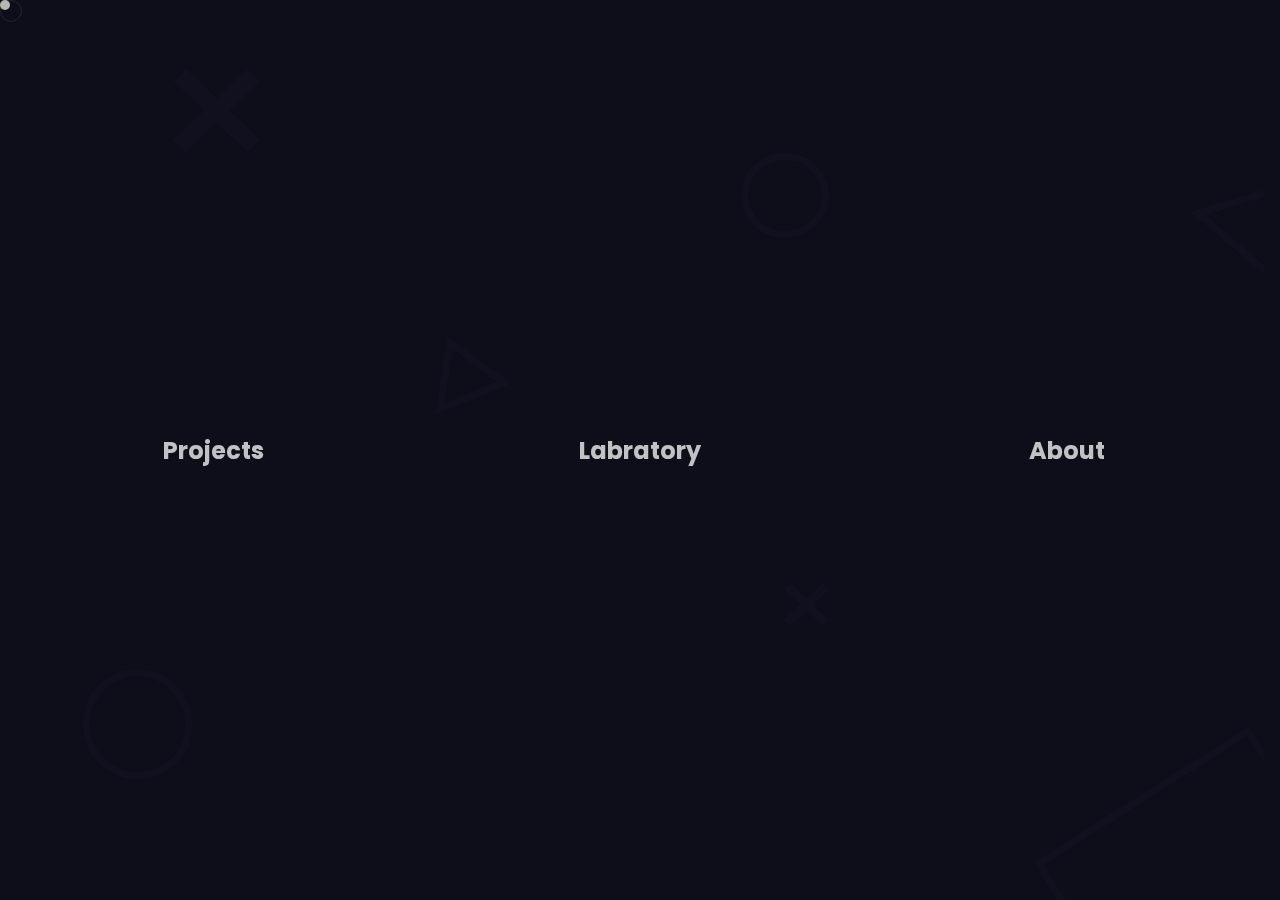
==== index.html @ 20a571ea "Merge pull request #3 from JobSluis/wip-custom-cursor" ====
<!DOCTYPE html>
<html lang="en">
    <head>
        <link rel="stylesheet" href="CSS/main.css">
        <link rel="stylesheet" href="CSS/shared.css">
        <meta charset="UTF-8">
        <meta http-equiv="X-UA-Compatible" content="IE=edge">
        <meta name="viewport" content="width=device-width, initial-scale=1.0">
        <title>Job van der Sluis</title>
    </head>
    <body>
        <section class="content-selection">
            <div class="cursor"></div>
            <div class="cursor-circle"></div>
            <section class="category projects">
                <img src="./Images/parallax_image_1.png" data-speed="1" class="left lane parallax-item">
                <img src="./Images/parallax_image_2.png" data-speed="3" class="left lane parallax-item">
                <img src="./Images/parallax_image_3.png" data-speed="0" class="left lane parallax-item">
                <h2 class="category-title">
                    <a href="">Projects</a>
                </h2>
            </section>
            <section class="category labratory">
                <img src="./Images/parallax_image_4.png" data-speed="-1" class="middle lane parallax-item">
                <img src="./Images/parallax_image_5.png" data-speed="-1" class="middle lane parallax-item">
                <img src="./Images/parallax_image_6.png" data-speed="-4" class="middle lane parallax-item">
                <h2 class="category-title">
                    <a href="">Labratory</a>
                </h2>
            </section>
            <section class="category about">
                <img src="./Images/parallax_image_7.png" data-speed="3" class="right lane parallax-item">
                <img src="./Images/parallax_image_8.png" data-speed="0" class="right lane parallax-item">
                <h2 class="category-title">
                    <a href="">About</a>
                </h2>
            </section>
        </section>
    </body>
    <script src="Scripts/scripts.js"></script>
    <script src="Scripts/cursor.js"></script>
</html>
---- CSS/main.css ----
:root {
    --primary-colour: hsl(240, 29%, 8%);
    --secondary-colour: hsl(245, 29%, 9%);
    --primary-text-colour: hsla(0, 0%, 100%, 0.75);
}

.content-selection {
    height: 100vh;
    width: 100vw;
    display: grid;
    grid-template-columns: 1fr 1fr 1fr;
    gap: 0;
    background-image: url('../Images/main_image.jpg');
    overflow: hidden;
    position: fixed;
}

.parallax-item {
    position: absolute;
    top: 0;
    left: -1rem;
    width: 100vw;
    height: 100vh;
    object-fit: cover;
}

.category {
    pointer-events: none;
    display: flex;
    justify-content: center;
    align-items: center;
    transition: 1s;
    background-color: var(--primary-colour);
}

/* On category child hover. */
.category:hover {
    background-color: hsla(240, 30%, 8%, 0.5);
}

.projects {
    pointer-events: none;
}

/* On projects child hover. */
.projects:hover .left{
    transition: 0.25s;
    opacity: 0;
}

.labratory {
    pointer-events: none;
}

/* On labratory child hover. */
.labratory:hover .middle {
    transition: 0.25s;
    opacity: 0;
}

.about {
    pointer-events: none;
}

/* On about child hover. */
.about:hover .right {
    transition: 0.25s;
    opacity: 0;
}

.lane {
    transition: opacity 5s;
}

.category-title {
    z-index: 1;
    pointer-events: auto;
    color: var(--primary-text-colour);
}

.category-title a{
    color: var(--primary-text-colour);
    text-decoration: none;
}
---- CSS/shared.css ----
@import url('https://fonts.googleapis.com/css2?family=Poppins&display=swap');

* {
    padding: 0;
    margin: 0;
    font-family: 'Poppins', sans-serif;
    cursor: none;
}

.cursor {
    display: hidden;
    z-index: 2;
    width: 10px;
    height: 10px;
    background-color: hsla(0, 0%, 100%, 0.75);
    border-radius: 50%;
    position: absolute;
    pointer-events: none;
    mix-blend-mode: difference;
}

.cursor-circle {
    z-index: 2;
    width: 20px;
    height: 20px;
    border: 1px solid hsla(0, 0%, 90%, 0.10);
    border-radius: 50%;
    position: absolute;
    pointer-events: none;
    transition: 200ms;
    transition-timing-function: ease-out;
}
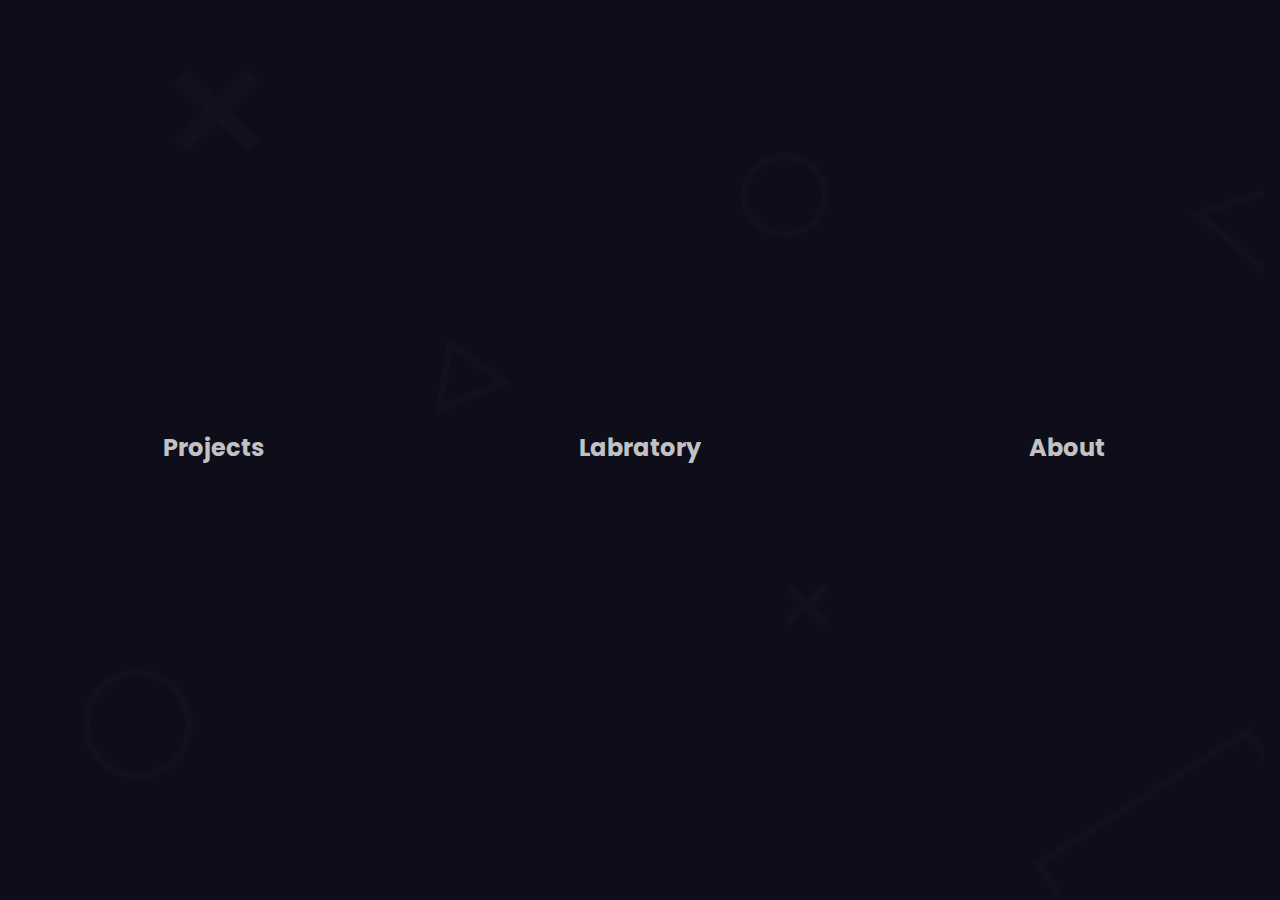
==== commit a6875e96: "Add underline to category titles." ====
--- a/index.html
+++ b/index.html
@@ -1,23 +1,21 @@
 <!DOCTYPE html>
 <html lang="en">
     <head>
-        <link rel="stylesheet" href="CSS/main.css">
-        <link rel="stylesheet" href="CSS/shared.css">
+        <link rel="stylesheet" href="./CSS/main.css">
         <meta charset="UTF-8">
         <meta http-equiv="X-UA-Compatible" content="IE=edge">
         <meta name="viewport" content="width=device-width, initial-scale=1.0">
-        <title>Job van der Sluis</title>
+        <title>Nerd.</title>
     </head>
     <body>
         <section class="content-selection">
-            <div class="cursor"></div>
-            <div class="cursor-circle"></div>
             <section class="category projects">
                 <img src="./Images/parallax_image_1.png" data-speed="1" class="left lane parallax-item">
                 <img src="./Images/parallax_image_2.png" data-speed="3" class="left lane parallax-item">
                 <img src="./Images/parallax_image_3.png" data-speed="0" class="left lane parallax-item">
                 <h2 class="category-title">
                     <a href="">Projects</a>
+                    <hr class="title-underline">
                 </h2>
             </section>
             <section class="category labratory">
@@ -26,6 +24,7 @@
                 <img src="./Images/parallax_image_6.png" data-speed="-4" class="middle lane parallax-item">
                 <h2 class="category-title">
                     <a href="">Labratory</a>
+                    <hr class="title-underline">
                 </h2>
             </section>
             <section class="category about">
@@ -33,10 +32,10 @@
                 <img src="./Images/parallax_image_8.png" data-speed="0" class="right lane parallax-item">
                 <h2 class="category-title">
                     <a href="">About</a>
+                    <hr class="title-underline">
                 </h2>
             </section>
         </section>
     </body>
     <script src="Scripts/scripts.js"></script>
-    <script src="Scripts/cursor.js"></script>
 </html>--- a/CSS/main.css
+++ b/CSS/main.css
@@ -1,7 +1,16 @@
+@import url('https://fonts.googleapis.com/css2?family=Poppins&display=swap');
+
 :root {
     --primary-colour: hsl(240, 29%, 8%);
     --secondary-colour: hsl(245, 29%, 9%);
     --primary-text-colour: hsla(0, 0%, 100%, 0.75);
+    --hwa: hsl(276, 79%, 35%);
+}
+
+* {
+    padding: 0;
+    margin: 0;
+    font-family: 'Poppins', sans-serif;
 }
 
 .content-selection {
@@ -32,6 +41,7 @@
     transition: 1s;
     background-color: var(--primary-colour);
 }
+
 
 /* On category child hover. */
 .category:hover {
@@ -81,4 +91,20 @@
 .category-title a{
     color: var(--primary-text-colour);
     text-decoration: none;
+}
+
+.category-title:hover .title-underline {
+    visibility: visible;
+    transform: scale(1, 1);
+    transition: transform 0.5s ease;
+}
+
+.title-underline {
+    border: hidden;
+    border-radius: 10%;
+    height: 5px;
+    background: linear-gradient(to right, hsl(244, 79%, 35%), hsl(283, 79%, 35%));
+    transform: scale(0, 1);
+    transform-origin: 0% 100%;
+    transition: transform 0.7s ease;
 }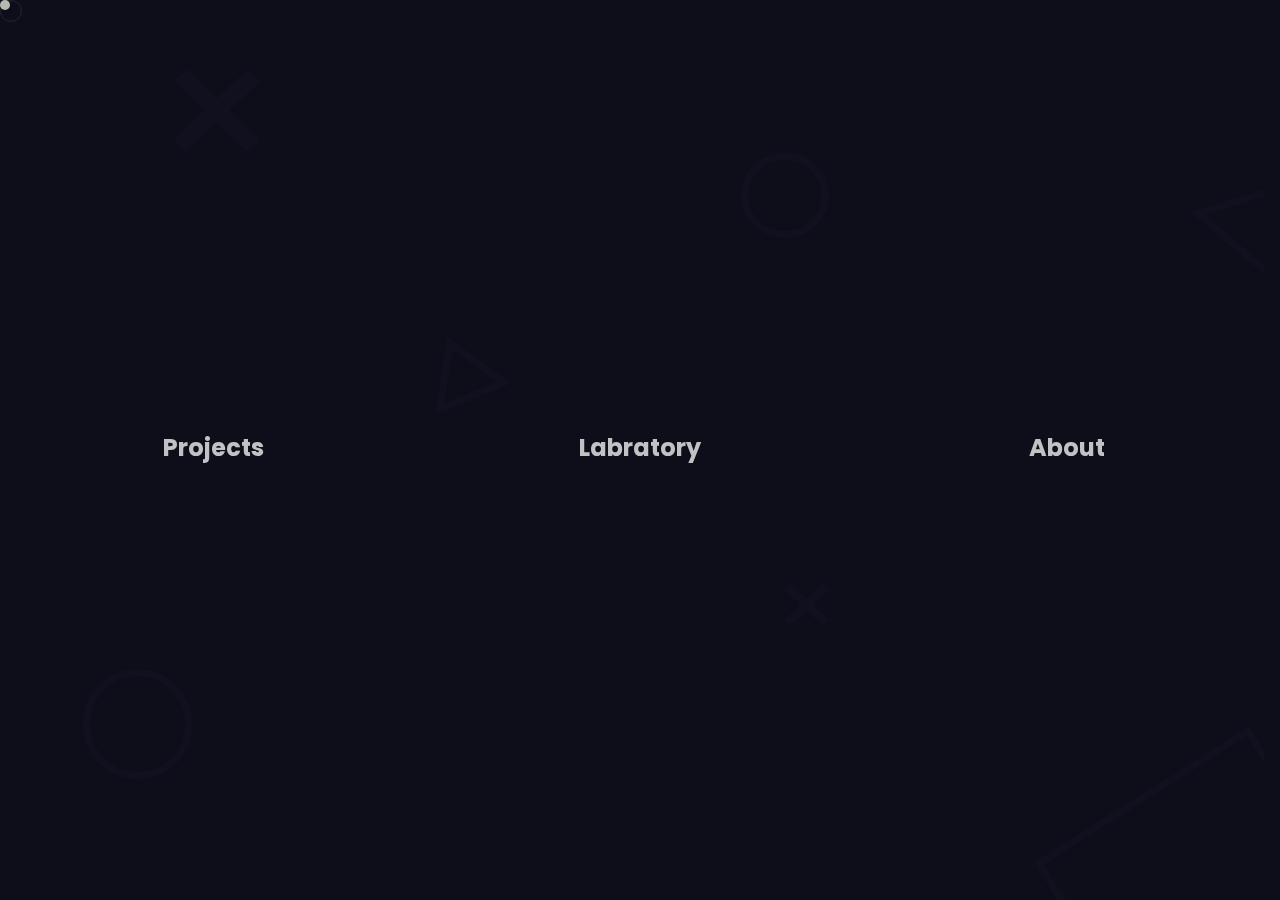
==== commit 867cb4cd: "Merge pull request #4 from JobSluis/wip-homepage" ====
--- a/index.html
+++ b/index.html
@@ -1,14 +1,17 @@
 <!DOCTYPE html>
 <html lang="en">
     <head>
-        <link rel="stylesheet" href="./CSS/main.css">
+        <link rel="stylesheet" href="CSS/main.css">
+        <link rel="stylesheet" href="CSS/shared.css">
         <meta charset="UTF-8">
         <meta http-equiv="X-UA-Compatible" content="IE=edge">
         <meta name="viewport" content="width=device-width, initial-scale=1.0">
-        <title>Nerd.</title>
+        <title>Job van der Sluis</title>
     </head>
     <body>
         <section class="content-selection">
+            <div class="cursor"></div>
+            <div class="cursor-circle"></div>
             <section class="category projects">
                 <img src="./Images/parallax_image_1.png" data-speed="1" class="left lane parallax-item">
                 <img src="./Images/parallax_image_2.png" data-speed="3" class="left lane parallax-item">
@@ -38,4 +41,5 @@
         </section>
     </body>
     <script src="Scripts/scripts.js"></script>
+    <script src="Scripts/cursor.js"></script>
 </html>--- a/CSS/main.css
+++ b/CSS/main.css
@@ -1,16 +1,8 @@
-@import url('https://fonts.googleapis.com/css2?family=Poppins&display=swap');
-
 :root {
     --primary-colour: hsl(240, 29%, 8%);
     --secondary-colour: hsl(245, 29%, 9%);
     --primary-text-colour: hsla(0, 0%, 100%, 0.75);
     --hwa: hsl(276, 79%, 35%);
-}
-
-* {
-    padding: 0;
-    margin: 0;
-    font-family: 'Poppins', sans-serif;
 }
 
 .content-selection {
@@ -41,7 +33,6 @@
     transition: 1s;
     background-color: var(--primary-colour);
 }
-
 
 /* On category child hover. */
 .category:hover {
--- a/CSS/shared.css
+++ b/CSS/shared.css
@@ -0,0 +1,32 @@
+@import url('https://fonts.googleapis.com/css2?family=Poppins&display=swap');
+
+* {
+    padding: 0;
+    margin: 0;
+    font-family: 'Poppins', sans-serif;
+    cursor: none;
+}
+
+.cursor {
+    display: hidden;
+    z-index: 2;
+    width: 10px;
+    height: 10px;
+    background-color: hsla(0, 0%, 100%, 0.75);
+    border-radius: 50%;
+    position: absolute;
+    pointer-events: none;
+    mix-blend-mode: difference;
+}
+
+.cursor-circle {
+    z-index: 2;
+    width: 20px;
+    height: 20px;
+    border: 1px solid hsla(0, 0%, 90%, 0.10);
+    border-radius: 50%;
+    position: absolute;
+    pointer-events: none;
+    transition: 200ms;
+    transition-timing-function: ease-out;
+}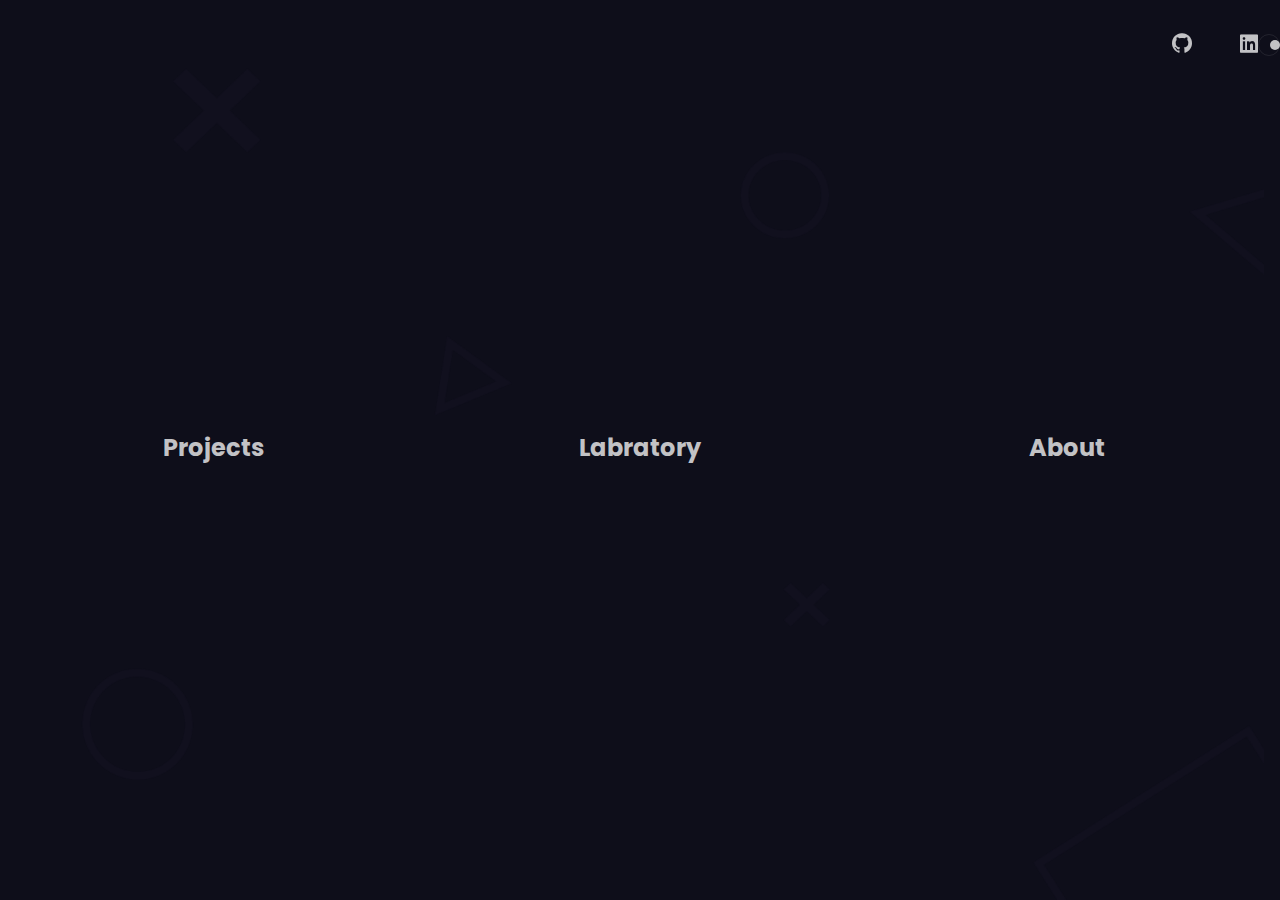
==== commit 74d3688a: "Add navbar media icons" ====
--- a/index.html
+++ b/index.html
@@ -3,21 +3,31 @@
     <head>
         <link rel="stylesheet" href="CSS/main.css">
         <link rel="stylesheet" href="CSS/shared.css">
+        <link href='https://unpkg.com/boxicons@2.0.9/css/boxicons.min.css' rel='stylesheet'>
         <meta charset="UTF-8">
         <meta http-equiv="X-UA-Compatible" content="IE=edge">
         <meta name="viewport" content="width=device-width, initial-scale=1.0">
         <title>Job van der Sluis</title>
     </head>
     <body>
-        <section class="content-selection">
+        <header>
             <div class="cursor"></div>
             <div class="cursor-circle"></div>
+            <nav>
+                
+                <ul class="navigation-items">
+                    <li class="navigation-item hoverable"><a href=""><i class='bx bxl-github'></i></a></li>
+                    <li class="navigation-item hoverable"><a href=""><i class='bx bxl-linkedin-square'></i></a></li>
+                </ul>
+            </nav>
+        </header>
+        <section class="content-selection">
             <section class="category projects">
                 <img src="./Images/parallax_image_1.png" data-speed="1" class="left lane parallax-item">
                 <img src="./Images/parallax_image_2.png" data-speed="3" class="left lane parallax-item">
                 <img src="./Images/parallax_image_3.png" data-speed="0" class="left lane parallax-item">
                 <h2 class="category-title">
-                    <a href="">Projects</a>
+                    <a class="hoverable" href="">Projects</a>
                     <hr class="title-underline">
                 </h2>
             </section>
@@ -26,7 +36,7 @@
                 <img src="./Images/parallax_image_5.png" data-speed="-1" class="middle lane parallax-item">
                 <img src="./Images/parallax_image_6.png" data-speed="-4" class="middle lane parallax-item">
                 <h2 class="category-title">
-                    <a href="">Labratory</a>
+                    <a class="hoverable" href="">Labratory</a>
                     <hr class="title-underline">
                 </h2>
             </section>
@@ -34,7 +44,7 @@
                 <img src="./Images/parallax_image_7.png" data-speed="3" class="right lane parallax-item">
                 <img src="./Images/parallax_image_8.png" data-speed="0" class="right lane parallax-item">
                 <h2 class="category-title">
-                    <a href="">About</a>
+                    <a class="hoverable" href="">About</a>
                     <hr class="title-underline">
                 </h2>
             </section>
--- a/CSS/main.css
+++ b/CSS/main.css
@@ -1,101 +1,163 @@
 :root {
     --primary-colour: hsl(240, 29%, 8%);
     --secondary-colour: hsl(245, 29%, 9%);
+    --tertiary-colour: hsl(244, 79%, 35%);
+    --quaternary-colour: hsl(283, 79%, 35%);
     --primary-text-colour: hsla(0, 0%, 100%, 0.75);
-    --hwa: hsl(276, 79%, 35%);
 }
 
-.content-selection {
-    height: 100vh;
-    width: 100vw;
-    display: grid;
-    grid-template-columns: 1fr 1fr 1fr;
-    gap: 0;
-    background-image: url('../Images/main_image.jpg');
-    overflow: hidden;
-    position: fixed;
+@media only screen and (max-width: 600px) {
+    .content-selection {
+        height: 300vh;
+        width: 100vw;
+        display: grid;
+        grid-template-columns: 1fr;
+    }
+    
+    .parallax-item {
+        display: none;
+    }
+    
+    .category {
+        pointer-events: none;
+        display: flex;
+        justify-content: center;
+        align-items: center;
+        transition: 1s;
+        
+    }
+
+    .projects {
+        background: linear-gradient(var(--primary-colour) 1%, rgba(14, 14, 26, 0.9) 50%, var(--primary-colour) 70%), url(../Images/main_image_part_1.jpg);
+    }
+
+    .labratory {
+        background: linear-gradient(var(--primary-colour) 1%, rgba(14, 14, 26, 0.9) 50%, var(--primary-colour) 70%), url(../Images/main_image_part_2.jpg);
+    }
+
+    .about {
+        background: linear-gradient(var(--primary-colour) 1%, rgba(14, 14, 26, 0.9) 50%, var(--primary-colour) 70%), url(../Images/main_image_part_3.jpg);
+    }
+
+    .category-title {
+        pointer-events: auto;
+        color: var(--primary-text-colour);
+    }
+    
+    .category-title a{
+        color: var(--primary-text-colour);
+        text-decoration: none;
+    }
+
+    .title-underline {
+        border: hidden;
+        border-radius: 10%;
+        height: 5px;
+        background: linear-gradient(to right, var(--tertiary-colour), var(--quaternary-colour));
+    }
+
+    .cursor {
+        display: none;
+    }
+
+    .cursor-circle {
+        display: none;
+    }
+    
 }
 
-.parallax-item {
-    position: absolute;
-    top: 0;
-    left: -1rem;
-    width: 100vw;
-    height: 100vh;
-    object-fit: cover;
-}
-
-.category {
-    pointer-events: none;
-    display: flex;
-    justify-content: center;
-    align-items: center;
-    transition: 1s;
-    background-color: var(--primary-colour);
-}
-
-/* On category child hover. */
-.category:hover {
-    background-color: hsla(240, 30%, 8%, 0.5);
-}
-
-.projects {
-    pointer-events: none;
-}
-
-/* On projects child hover. */
-.projects:hover .left{
-    transition: 0.25s;
-    opacity: 0;
-}
-
-.labratory {
-    pointer-events: none;
-}
-
-/* On labratory child hover. */
-.labratory:hover .middle {
-    transition: 0.25s;
-    opacity: 0;
-}
-
-.about {
-    pointer-events: none;
-}
-
-/* On about child hover. */
-.about:hover .right {
-    transition: 0.25s;
-    opacity: 0;
-}
-
-.lane {
-    transition: opacity 5s;
-}
-
-.category-title {
-    z-index: 1;
-    pointer-events: auto;
-    color: var(--primary-text-colour);
-}
-
-.category-title a{
-    color: var(--primary-text-colour);
-    text-decoration: none;
-}
-
-.category-title:hover .title-underline {
-    visibility: visible;
-    transform: scale(1, 1);
-    transition: transform 0.5s ease;
-}
-
-.title-underline {
-    border: hidden;
-    border-radius: 10%;
-    height: 5px;
-    background: linear-gradient(to right, hsl(244, 79%, 35%), hsl(283, 79%, 35%));
-    transform: scale(0, 1);
-    transform-origin: 0% 100%;
-    transition: transform 0.7s ease;
-}+@media only screen and (min-width: 600px) {
+    .content-selection {
+        height: 100vh;
+        width: 100vw;
+        display: grid;
+        grid-template-columns: 1fr 1fr 1fr;
+        gap: 0;
+        background-image: url('../Images/main_image_full.jpg');
+        overflow: hidden;
+        position: fixed;
+    }
+    
+    .parallax-item {
+        display: inline-flex;
+        position: absolute;
+        top: 0;
+        left: -1rem;
+        width: 100vw;
+        height: 100vh;
+        object-fit: cover;
+    }
+    
+    .category {
+        pointer-events: none;
+        display: flex;
+        justify-content: center;
+        align-items: center;
+        transition: 1s;
+        background-color: var(--primary-colour);
+    }
+    
+    /* On category child hover. */
+    .category:hover {
+        background-color: hsla(240, 30%, 8%, 0.5);
+    }
+    
+    .projects {
+        pointer-events: none;
+    }
+    
+    /* On projects child hover. */
+    .projects:hover .left{
+        transition: 0.25s;
+        opacity: 0;
+    }
+    
+    .labratory {
+        pointer-events: none;
+    }
+    
+    /* On labratory child hover. */
+    .labratory:hover .middle {
+        transition: 0.25s;
+        opacity: 0;
+    }
+    
+    .about {
+        pointer-events: none;
+    }
+    
+    /* On about child hover. */
+    .about:hover .right {
+        transition: 0.25s;
+        opacity: 0;
+    }
+    
+    .lane {
+        transition: opacity 5s;
+    }
+    
+    .category-title {
+        pointer-events: auto;
+        color: var(--primary-text-colour);
+    }
+    
+    .category-title a{
+        color: var(--primary-text-colour);
+        text-decoration: none;
+    }
+    
+    .category-title:hover .title-underline {
+        transform: scale(1, 1);
+        transition: transform 0.5s ease;
+    }
+    
+    .title-underline {
+        border: hidden;
+        border-radius: 10%;
+        height: 5px;
+        background: linear-gradient(to right, var(--tertiary-colour), var(--quaternary-colour));
+        transform: scale(0, 1);
+        transform-origin: 0% 100%;
+        transition: transform 0.7s ease;
+    }
+  }--- a/CSS/shared.css
+++ b/CSS/shared.css
@@ -4,29 +4,66 @@
     padding: 0;
     margin: 0;
     font-family: 'Poppins', sans-serif;
-    cursor: none;
 }
 
-.cursor {
-    display: hidden;
-    z-index: 2;
-    width: 10px;
-    height: 10px;
-    background-color: hsla(0, 0%, 100%, 0.75);
-    border-radius: 50%;
-    position: absolute;
-    pointer-events: none;
-    mix-blend-mode: difference;
-}
+@media only screen and (min-width: 600px) {
+    * {
+        cursor: none;
+    }
+    
+    .cursor {
+        display: hidden;
+        width: 10px;
+        height: 10px;
+        background-color: hsla(0, 0%, 100%, 0.75);
+        border-radius: 50%;
+        position: absolute;
+        pointer-events: none;
+        mix-blend-mode: difference;
+    }
+    
+    .cursor-circle {
+        width: 20px;
+        height: 20px;
+        border: 1px solid hsla(0, 0%, 90%, 0.10);
+        border-radius: 50%;
+        position: absolute;
+        pointer-events: none;
+        transition: 200ms;
+        transition-timing-function: ease-out;
+    }
 
-.cursor-circle {
-    z-index: 2;
-    width: 20px;
-    height: 20px;
-    border: 1px solid hsla(0, 0%, 90%, 0.10);
-    border-radius: 50%;
-    position: absolute;
-    pointer-events: none;
-    transition: 200ms;
-    transition-timing-function: ease-out;
+    header {
+        z-index: 1;
+        height: 10vh;
+        width: 100vw;
+        position: fixed;
+        display: flex;
+        justify-content: end;
+        align-items: center;
+    }
+    
+    .navigation-items {
+        list-style: none;
+    }
+    
+    .navigation-items .navigation-item {
+        display: inline-block;
+        padding: 0 1.2rem;
+        font-size: 1.5rem;
+    }
+    
+    .navigation-items .navigation-item a {
+        transition: 0.5s;
+        color: hsla(0, 0%, 100%, 0.75);
+        text-decoration: none;
+        
+    }
+    
+    .navigation-items .navigation-item a:hover {
+        background: linear-gradient(to right, hsl(244, 79%, 35%), hsl(283, 79%, 35%));
+        background-clip: text;
+        -webkit-background-clip: text;
+        -webkit-text-fill-color: transparent;
+    }
 }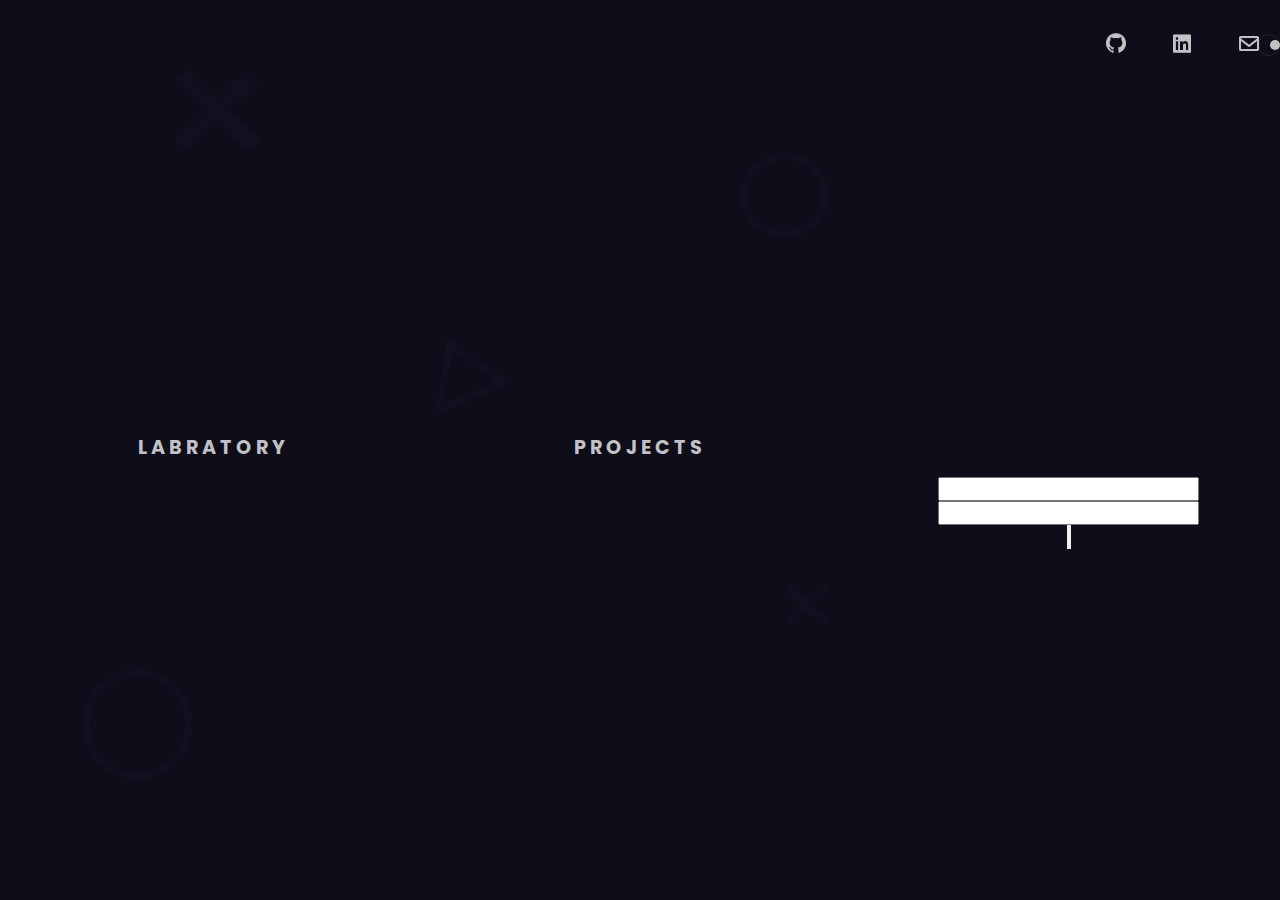
==== commit 508a6a01: "Prepare contact form and fix styling bugs" ====
--- a/index.html
+++ b/index.html
@@ -14,37 +14,42 @@
             <div class="cursor"></div>
             <div class="cursor-circle"></div>
             <nav>
-                
                 <ul class="navigation-items">
-                    <li class="navigation-item hoverable"><a href=""><i class='bx bxl-github'></i></a></li>
-                    <li class="navigation-item hoverable"><a href=""><i class='bx bxl-linkedin-square'></i></a></li>
+                    <li class="navigation-item"><a href=""><i class='bx bxl-github'></i></a></li>
+                    <li class="navigation-item"><a href=""><i class='bx bxl-linkedin-square'></i></a></li>
+                    <li class="navigation-item"><button class="contact-slider"><i class='bx bx-envelope'></i></button></li>
+                    <form class="contact-form" action="PHP/email.php" method="POST">
+                        <input type="email" name="" id="">
+                        <input type="text">
+                        <input type="button" value="">
+                    </form>
                 </ul>
             </nav>
         </header>
         <section class="content-selection">
-            <section class="category projects">
+            <section class="category labratory">
                 <img src="./Images/parallax_image_1.png" data-speed="1" class="left lane parallax-item">
                 <img src="./Images/parallax_image_2.png" data-speed="3" class="left lane parallax-item">
                 <img src="./Images/parallax_image_3.png" data-speed="0" class="left lane parallax-item">
                 <h2 class="category-title">
-                    <a class="hoverable" href="">Projects</a>
+                    <a href="">Labratory</a>
                     <hr class="title-underline">
                 </h2>
             </section>
-            <section class="category labratory">
+            <section class="category projects">
                 <img src="./Images/parallax_image_4.png" data-speed="-1" class="middle lane parallax-item">
                 <img src="./Images/parallax_image_5.png" data-speed="-1" class="middle lane parallax-item">
                 <img src="./Images/parallax_image_6.png" data-speed="-4" class="middle lane parallax-item">
                 <h2 class="category-title">
-                    <a class="hoverable" href="">Labratory</a>
+                    <a href="">Projects</a>
                     <hr class="title-underline">
                 </h2>
             </section>
-            <section class="category about">
+            <section class="category resume">
                 <img src="./Images/parallax_image_7.png" data-speed="3" class="right lane parallax-item">
                 <img src="./Images/parallax_image_8.png" data-speed="0" class="right lane parallax-item">
                 <h2 class="category-title">
-                    <a class="hoverable" href="">About</a>
+                    <a href="">Résumé </a>
                     <hr class="title-underline">
                 </h2>
             </section>
--- a/CSS/main.css
+++ b/CSS/main.css
@@ -35,7 +35,7 @@
         background: linear-gradient(var(--primary-colour) 1%, rgba(14, 14, 26, 0.9) 50%, var(--primary-colour) 70%), url(../Images/main_image_part_2.jpg);
     }
 
-    .about {
+    .resume {
         background: linear-gradient(var(--primary-colour) 1%, rgba(14, 14, 26, 0.9) 50%, var(--primary-colour) 70%), url(../Images/main_image_part_3.jpg);
     }
 
@@ -102,32 +102,33 @@
         background-color: hsla(240, 30%, 8%, 0.5);
     }
     
+    .labratory {
+        pointer-events: none;
+    }
+    
+    /* On labratory child hover. */
+    .labratory:hover .left
+     {
+        transition: 0.25s;
+        opacity: 0;
+    }
+
     .projects {
         pointer-events: none;
     }
     
     /* On projects child hover. */
-    .projects:hover .left{
+    .projects:hover .middle{
         transition: 0.25s;
         opacity: 0;
     }
-    
-    .labratory {
+
+    .resume {
         pointer-events: none;
     }
     
-    /* On labratory child hover. */
-    .labratory:hover .middle {
-        transition: 0.25s;
-        opacity: 0;
-    }
-    
-    .about {
-        pointer-events: none;
-    }
-    
-    /* On about child hover. */
-    .about:hover .right {
+    /* On resume child hover. */
+    .resume:hover .right {
         transition: 0.25s;
         opacity: 0;
     }
@@ -139,6 +140,9 @@
     .category-title {
         pointer-events: auto;
         color: var(--primary-text-colour);
+        text-transform: uppercase;
+        letter-spacing: 0.25rem;
+        font-size: 1.2rem;
     }
     
     .category-title a{
@@ -155,6 +159,7 @@
         border: hidden;
         border-radius: 10%;
         height: 5px;
+        width: calc(100% - 3px);
         background: linear-gradient(to right, var(--tertiary-colour), var(--quaternary-colour));
         transform: scale(0, 1);
         transform-origin: 0% 100%;
--- a/CSS/shared.css
+++ b/CSS/shared.css
@@ -12,6 +12,7 @@
     }
     
     .cursor {
+        z-index: 1;
         display: hidden;
         width: 10px;
         height: 10px;
@@ -23,6 +24,7 @@
     }
     
     .cursor-circle {
+        z-index: 1;
         width: 20px;
         height: 20px;
         border: 1px solid hsla(0, 0%, 90%, 0.10);
@@ -42,7 +44,7 @@
         justify-content: end;
         align-items: center;
     }
-    
+
     .navigation-items {
         list-style: none;
     }
@@ -57,7 +59,6 @@
         transition: 0.5s;
         color: hsla(0, 0%, 100%, 0.75);
         text-decoration: none;
-        
     }
     
     .navigation-items .navigation-item a:hover {
@@ -66,4 +67,31 @@
         -webkit-background-clip: text;
         -webkit-text-fill-color: transparent;
     }
+
+    .navigation-items .navigation-item .contact-slider {
+        border: 0;
+        background: transparent;
+        transition: 0.5s;
+        font-size: 1.5rem;
+        color: hsla(0, 0%, 100%, 0.75);
+    }
+
+    .navigation-items .navigation-item .contact-slider:hover {
+        background: linear-gradient(to right, hsl(244, 79%, 35%), hsl(283, 79%, 35%));
+        background-clip: text;
+        -webkit-background-clip: text;
+        -webkit-text-fill-color: transparent;
+    }
+
+    .contact-form {
+        position: fixed;
+        display: flex;
+        flex-direction: column;
+        justify-content: center;
+        align-items: center;
+        height: 100vh;
+        width: 33vw;
+        right: 0;
+        background-color: var(--primary-colour);
+    }
 }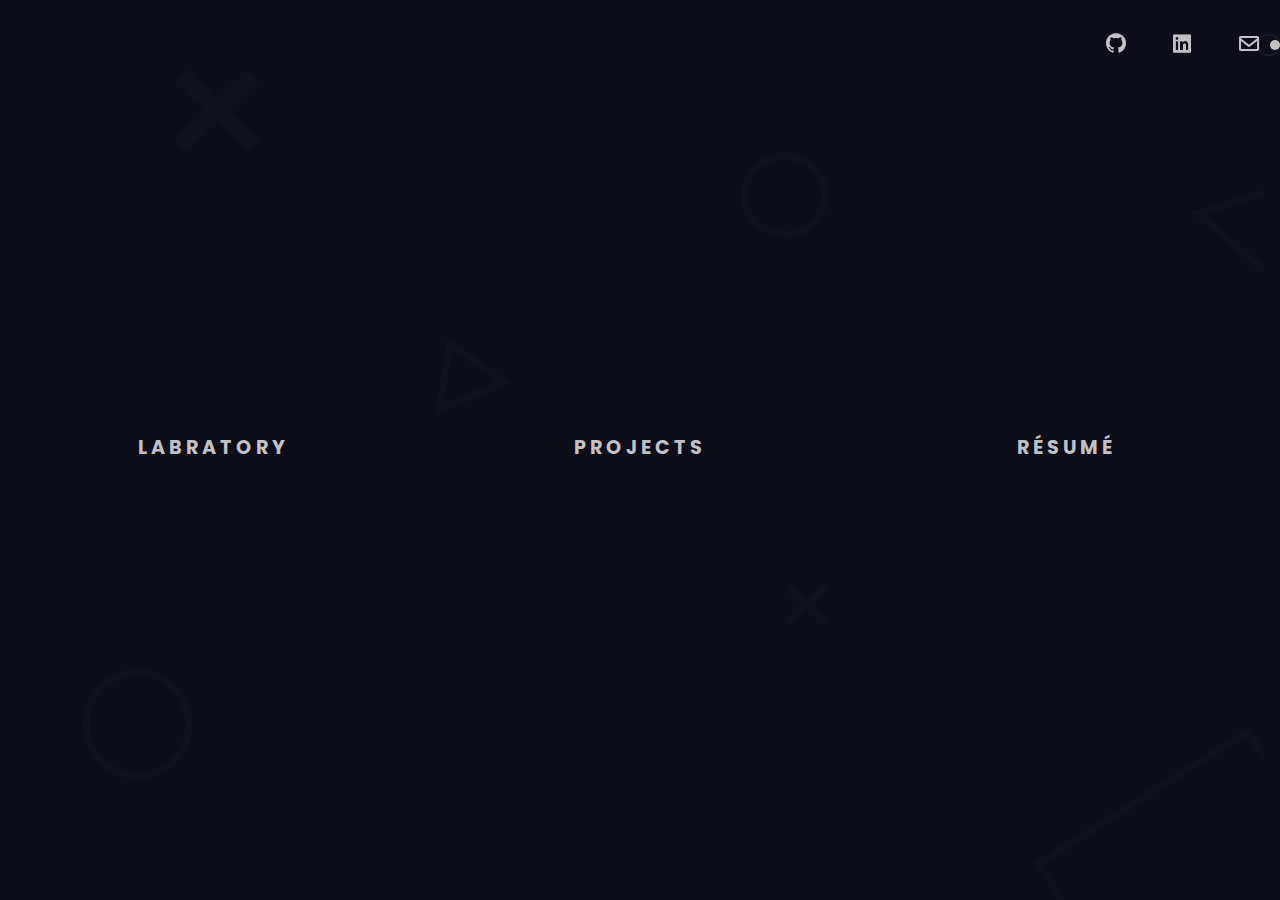
==== commit 99b0b56b: "Work on contact form" ====
--- a/index.html
+++ b/index.html
@@ -17,12 +17,16 @@
                 <ul class="navigation-items">
                     <li class="navigation-item"><a href=""><i class='bx bxl-github'></i></a></li>
                     <li class="navigation-item"><a href=""><i class='bx bxl-linkedin-square'></i></a></li>
-                    <li class="navigation-item"><button class="contact-slider"><i class='bx bx-envelope'></i></button></li>
-                    <form class="contact-form" action="PHP/email.php" method="POST">
-                        <input type="email" name="" id="">
-                        <input type="text">
-                        <input type="button" value="">
-                    </form>
+                    <li class="navigation-item"><button class="contact-slider open-form" onclick="openContactForm()"><i class='bx bx-envelope'></i></button></li>
+                    <nav class="side-menu">
+                        <button class="contact-slider close-form" onclick="closeContactForm()"><i class='bx bx-chevrons-right'></i></i></button>
+                        <form class="contact-form close-form" action="PHP/email.php" method="POST">
+                            <input class="form-item email-input" type="email" name="" id="" placeholder="E-Mail...">
+                            <input class="form-item subject-input" type="text" placeholder="Subject...">
+                            <input class="form-item message-input" type="text" placeholder="Write your message here...">
+                            <input class="form-item submit-button" type="button" value="">
+                        </form>
+                    </nav>
                 </ul>
             </nav>
         </header>
@@ -49,12 +53,11 @@
                 <img src="./Images/parallax_image_7.png" data-speed="3" class="right lane parallax-item">
                 <img src="./Images/parallax_image_8.png" data-speed="0" class="right lane parallax-item">
                 <h2 class="category-title">
-                    <a href="">Résumé </a>
+                    <a href="">Résumé</a>
                     <hr class="title-underline">
                 </h2>
             </section>
         </section>
     </body>
     <script src="Scripts/scripts.js"></script>
-    <script src="Scripts/cursor.js"></script>
 </html>--- a/CSS/main.css
+++ b/CSS/main.css
@@ -1,11 +1,3 @@
-:root {
-    --primary-colour: hsl(240, 29%, 8%);
-    --secondary-colour: hsl(245, 29%, 9%);
-    --tertiary-colour: hsl(244, 79%, 35%);
-    --quaternary-colour: hsl(283, 79%, 35%);
-    --primary-text-colour: hsla(0, 0%, 100%, 0.75);
-}
-
 @media only screen and (max-width: 600px) {
     .content-selection {
         height: 300vh;
--- a/CSS/shared.css
+++ b/CSS/shared.css
@@ -1,4 +1,12 @@
 @import url('https://fonts.googleapis.com/css2?family=Poppins&display=swap');
+
+:root {
+    --primary-colour: hsl(240, 29%, 8%);
+    --secondary-colour: hsl(245, 29%, 9%);
+    --tertiary-colour: hsl(244, 79%, 35%);
+    --quaternary-colour: hsl(283, 79%, 35%);
+    --primary-text-colour: hsla(0, 0%, 100%, 0.75);
+}
 
 * {
     padding: 0;
@@ -68,7 +76,7 @@
         -webkit-text-fill-color: transparent;
     }
 
-    .navigation-items .navigation-item .contact-slider {
+    .contact-slider {
         border: 0;
         background: transparent;
         transition: 0.5s;
@@ -76,22 +84,42 @@
         color: hsla(0, 0%, 100%, 0.75);
     }
 
-    .navigation-items .navigation-item .contact-slider:hover {
+    .contact-slider:hover {
         background: linear-gradient(to right, hsl(244, 79%, 35%), hsl(283, 79%, 35%));
         background-clip: text;
         -webkit-background-clip: text;
         -webkit-text-fill-color: transparent;
     }
 
+    .side-menu {
+        position: fixed;
+        top: 0;
+        right: -100vw;
+        background-color: #0d0d18;
+        transition: right 1s;
+        height: 100vh;
+        width: 100vw;
+    }
+
+    .close-form {
+        transform: translateX(1.2rem);
+        padding-top: 1.2rem;
+        font-size: 2rem;
+    }
+
     .contact-form {
-        position: fixed;
         display: flex;
         flex-direction: column;
         justify-content: center;
         align-items: center;
-        height: 100vh;
-        width: 33vw;
-        right: 0;
-        background-color: var(--primary-colour);
+    }
+
+    .form-item {
+        padding: 1rem;
+        margin: 3rem;
+        background-color: hsl(244, 32%, 9%);
+        border: none;
+        border-radius: 15px;
+        color: var(--primary-text-colour);
     }
 }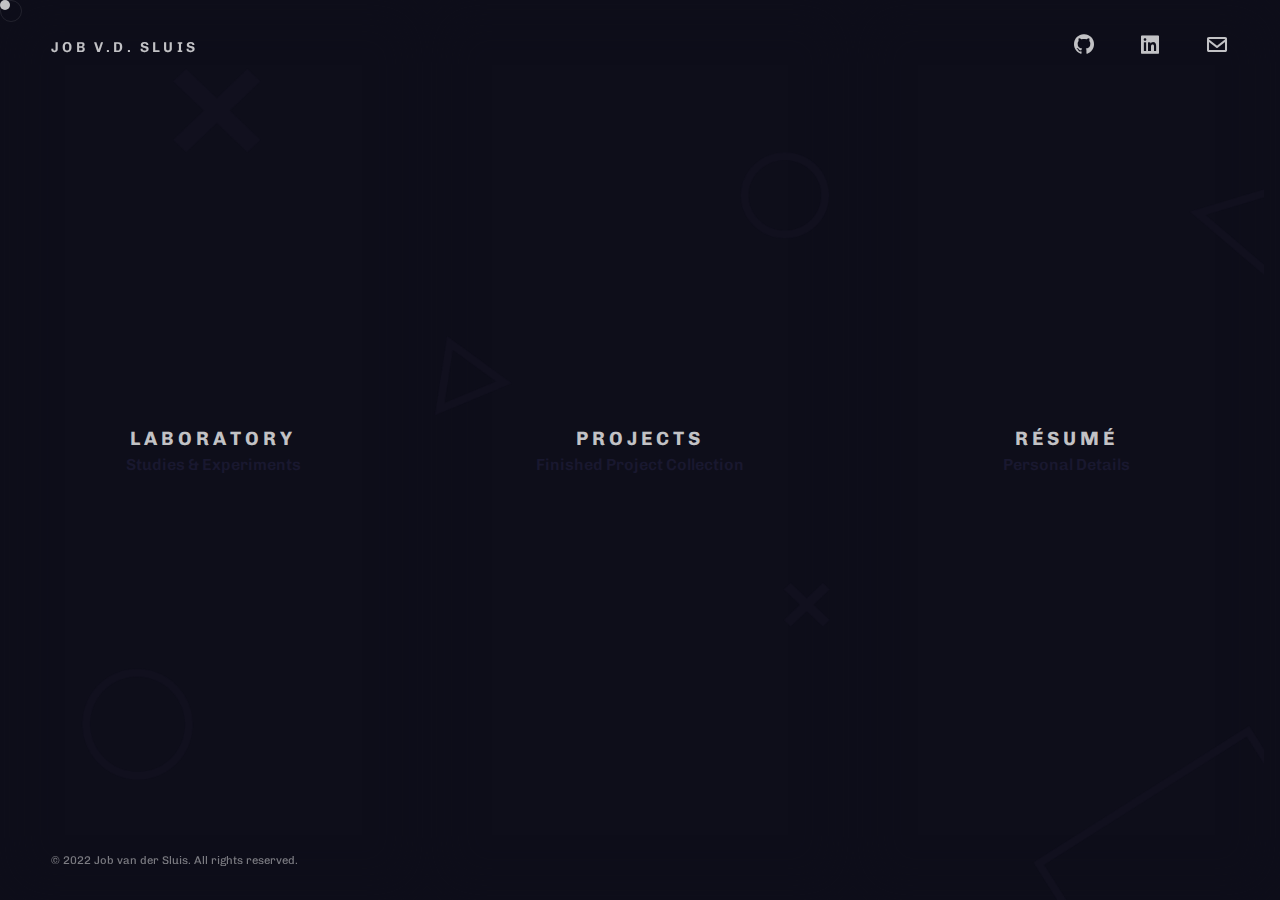
==== commit 07954604: "Finalize main content" ====
--- a/index.html
+++ b/index.html
@@ -14,33 +14,28 @@
             <div class="cursor"></div>
             <div class="cursor-circle"></div>
             <nav>
+                <h2 class="brand"><a href="">Job v.d. Sluis</a></h2>
                 <ul class="navigation-items">
                     <li class="navigation-item"><a href=""><i class='bx bxl-github'></i></a></li>
                     <li class="navigation-item"><a href=""><i class='bx bxl-linkedin-square'></i></a></li>
                     <li class="navigation-item"><button class="contact-slider open-form" onclick="openContactForm()"><i class='bx bx-envelope'></i></button></li>
-                    <nav class="side-menu">
-                        <button class="contact-slider close-form" onclick="closeContactForm()"><i class='bx bx-chevrons-right'></i></i></button>
-                        <form class="contact-form close-form" action="PHP/email.php" method="POST">
-                            <input class="form-item email-input" type="email" name="" id="" placeholder="E-Mail...">
-                            <input class="form-item subject-input" type="text" placeholder="Subject...">
-                            <input class="form-item message-input" type="text" placeholder="Write your message here...">
-                            <input class="form-item submit-button" type="button" value="">
-                        </form>
-                    </nav>
                 </ul>
             </nav>
         </header>
         <section class="content-selection">
-            <section class="category labratory">
+            <section class="category laboratory">
+                <div class="category-colour-cover"></div>
                 <img src="./Images/parallax_image_1.png" data-speed="1" class="left lane parallax-item">
                 <img src="./Images/parallax_image_2.png" data-speed="3" class="left lane parallax-item">
                 <img src="./Images/parallax_image_3.png" data-speed="0" class="left lane parallax-item">
                 <h2 class="category-title">
-                    <a href="">Labratory</a>
+                    <a href="">Laboratory</a>
                     <hr class="title-underline">
                 </h2>
+                <span class="description">Studies & Experiments</span>
             </section>
             <section class="category projects">
+                <div class="category-colour-cover"></div>
                 <img src="./Images/parallax_image_4.png" data-speed="-1" class="middle lane parallax-item">
                 <img src="./Images/parallax_image_5.png" data-speed="-1" class="middle lane parallax-item">
                 <img src="./Images/parallax_image_6.png" data-speed="-4" class="middle lane parallax-item">
@@ -48,16 +43,22 @@
                     <a href="">Projects</a>
                     <hr class="title-underline">
                 </h2>
+                <span class="description">Finished Project Collection</span>
             </section>
             <section class="category resume">
+                <div class="category-colour-cover"></div>
                 <img src="./Images/parallax_image_7.png" data-speed="3" class="right lane parallax-item">
                 <img src="./Images/parallax_image_8.png" data-speed="0" class="right lane parallax-item">
-                <h2 class="category-title">
-                    <a href="">Résumé</a>
+                <h6 class="category-title">
+                    <a onclick="FadeContentOut()">Résumé</a>
                     <hr class="title-underline">
-                </h2>
+                </h6>
+                <span class="description">Personal Details</span>
             </section>
         </section>
+        <footer>
+            <span class="copyright-notice">&copy; 2022 Job van der Sluis. All rights reserved.</span>
+        </footer>
     </body>
     <script src="Scripts/scripts.js"></script>
 </html>--- a/CSS/main.css
+++ b/CSS/main.css
@@ -23,7 +23,7 @@
         background: linear-gradient(var(--primary-colour) 1%, rgba(14, 14, 26, 0.9) 50%, var(--primary-colour) 70%), url(../Images/main_image_part_1.jpg);
     }
 
-    .labratory {
+    .laboratory {
         background: linear-gradient(var(--primary-colour) 1%, rgba(14, 14, 26, 0.9) 50%, var(--primary-colour) 70%), url(../Images/main_image_part_2.jpg);
     }
 
@@ -68,6 +68,7 @@
         background-image: url('../Images/main_image_full.jpg');
         overflow: hidden;
         position: fixed;
+        transition: 1s;
     }
     
     .parallax-item {
@@ -83,10 +84,12 @@
     .category {
         pointer-events: none;
         display: flex;
+        flex-direction: column;
         justify-content: center;
         align-items: center;
         transition: 1s;
         background-color: var(--primary-colour);
+        box-shadow: inset 0 0 50px 5px hsl(240, 29%, 8%);
     }
     
     /* On category child hover. */
@@ -94,19 +97,18 @@
         background-color: hsla(240, 30%, 8%, 0.5);
     }
     
-    .labratory {
-        pointer-events: none;
-    }
-    
-    /* On labratory child hover. */
-    .labratory:hover .left
+    /* On laboratory child hover. */
+    .laboratory:hover .left
      {
         transition: 0.25s;
         opacity: 0;
     }
 
-    .projects {
-        pointer-events: none;
+    /* On laboratory child hover. */
+    .laboratory:hover .description
+     {
+        transition: 0.25s;
+        opacity: 0;
     }
     
     /* On projects child hover. */
@@ -115,12 +117,20 @@
         opacity: 0;
     }
 
-    .resume {
-        pointer-events: none;
+    /* On projects child hover. */
+    .projects:hover .description{
+        transition: 0.25s;
+        opacity: 0;
     }
     
     /* On resume child hover. */
     .resume:hover .right {
+        transition: 0.25s;
+        opacity: 0;
+    }
+
+    /* On resume child hover. */
+    .resume:hover .description {
         transition: 0.25s;
         opacity: 0;
     }
@@ -157,4 +167,11 @@
         transform-origin: 0% 100%;
         transition: transform 0.7s ease;
     }
+
+    .description {
+        font-weight: 600;
+        font-size: 16px;
+        color: var(--secondary-text-colour);
+        transition: 0.9s;
+    }
   }--- a/CSS/shared.css
+++ b/CSS/shared.css
@@ -1,4 +1,5 @@
 @import url('https://fonts.googleapis.com/css2?family=Poppins&display=swap');
+@import url('https://fonts.googleapis.com/css2?family=Chivo&display=swap');
 
 :root {
     --primary-colour: hsl(240, 29%, 8%);
@@ -6,12 +7,13 @@
     --tertiary-colour: hsl(244, 79%, 35%);
     --quaternary-colour: hsl(283, 79%, 35%);
     --primary-text-colour: hsla(0, 0%, 100%, 0.75);
+    --secondary-text-colour: hsl(243, 32%, 14%);
 }
 
 * {
     padding: 0;
     margin: 0;
-    font-family: 'Poppins', sans-serif;
+    font-family: 'Chivo', sans-serif;
 }
 
 @media only screen and (min-width: 600px) {
@@ -48,9 +50,26 @@
         height: 10vh;
         width: 100vw;
         position: fixed;
+    }
+
+    nav {
         display: flex;
-        justify-content: end;
+        justify-content: space-between;
         align-items: center;
+        padding: 2rem;
+    }
+
+    .brand {
+        text-transform: uppercase;
+        letter-spacing: 0.20rem;
+        font-size: 0.9rem;
+        padding-left: 1.2rem;
+        font-weight: 600;
+    }
+
+    .brand a {
+        color: var(--primary-text-colour);
+        text-decoration: none;
     }
 
     .navigation-items {
@@ -61,19 +80,22 @@
         display: inline-block;
         padding: 0 1.2rem;
         font-size: 1.5rem;
+        transition: 1s;
     }
     
     .navigation-items .navigation-item a {
-        transition: 0.5s;
+        transition: 1s;
         color: hsla(0, 0%, 100%, 0.75);
+        font-size: 1.5rem;
         text-decoration: none;
+    }
+
+    .navigation-item:hover{
+        transform: scale(1.05);
     }
     
     .navigation-items .navigation-item a:hover {
-        background: linear-gradient(to right, hsl(244, 79%, 35%), hsl(283, 79%, 35%));
-        background-clip: text;
-        -webkit-background-clip: text;
-        -webkit-text-fill-color: transparent;
+        color: white;
     }
 
     .contact-slider {
@@ -85,41 +107,19 @@
     }
 
     .contact-slider:hover {
-        background: linear-gradient(to right, hsl(244, 79%, 35%), hsl(283, 79%, 35%));
-        background-clip: text;
-        -webkit-background-clip: text;
-        -webkit-text-fill-color: transparent;
+        color: white;
     }
 
-    .side-menu {
+    footer {
         position: fixed;
-        top: 0;
-        right: -100vw;
-        background-color: #0d0d18;
-        transition: right 1s;
-        height: 100vh;
+        bottom: 0;
         width: 100vw;
+        padding: 2rem;
     }
 
-    .close-form {
-        transform: translateX(1.2rem);
-        padding-top: 1.2rem;
-        font-size: 2rem;
-    }
-
-    .contact-form {
-        display: flex;
-        flex-direction: column;
-        justify-content: center;
-        align-items: center;
-    }
-
-    .form-item {
-        padding: 1rem;
-        margin: 3rem;
-        background-color: hsl(244, 32%, 9%);
-        border: none;
-        border-radius: 15px;
-        color: var(--primary-text-colour);
+    .copyright-notice {
+        color: hsla(0, 0%, 100%, 0.459);
+        padding-left: 1.2rem;
+        font-size: 0.7rem;
     }
 }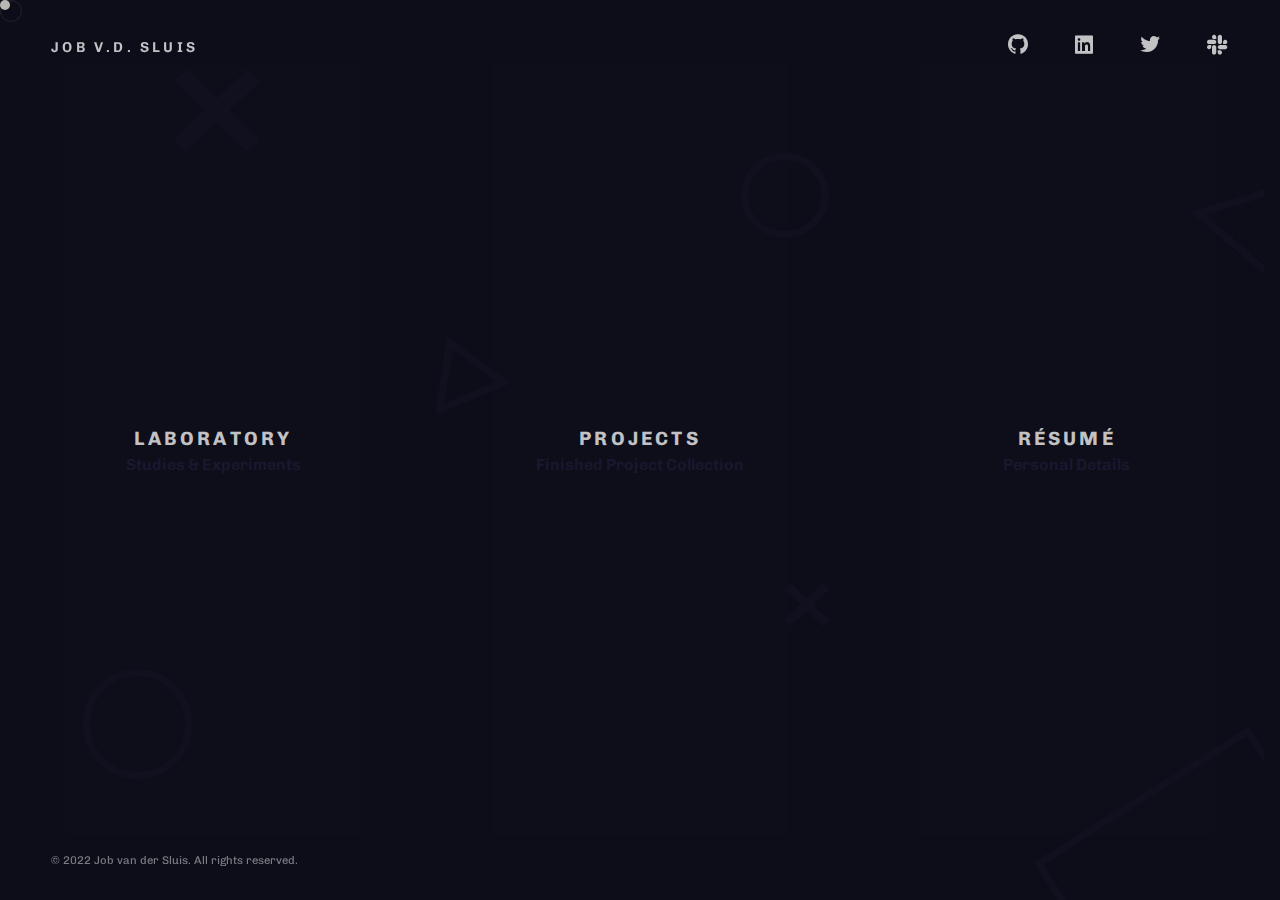
==== commit 86008030: "Add new pages" ====
--- a/index.html
+++ b/index.html
@@ -1,64 +1,93 @@
 <!DOCTYPE html>
 <html lang="en">
-    <head>
-        <link rel="stylesheet" href="CSS/main.css">
-        <link rel="stylesheet" href="CSS/shared.css">
-        <link href='https://unpkg.com/boxicons@2.0.9/css/boxicons.min.css' rel='stylesheet'>
-        <meta charset="UTF-8">
-        <meta http-equiv="X-UA-Compatible" content="IE=edge">
-        <meta name="viewport" content="width=device-width, initial-scale=1.0">
-        <title>Job van der Sluis</title>
-    </head>
-    <body>
-        <header>
-            <div class="cursor"></div>
-            <div class="cursor-circle"></div>
-            <nav>
-                <h2 class="brand"><a href="">Job v.d. Sluis</a></h2>
-                <ul class="navigation-items">
-                    <li class="navigation-item"><a href=""><i class='bx bxl-github'></i></a></li>
-                    <li class="navigation-item"><a href=""><i class='bx bxl-linkedin-square'></i></a></li>
-                    <li class="navigation-item"><button class="contact-slider open-form" onclick="openContactForm()"><i class='bx bx-envelope'></i></button></li>
-                </ul>
-            </nav>
-        </header>
-        <section class="content-selection">
-            <section class="category laboratory">
-                <div class="category-colour-cover"></div>
-                <img src="./Images/parallax_image_1.png" data-speed="1" class="left lane parallax-item">
-                <img src="./Images/parallax_image_2.png" data-speed="3" class="left lane parallax-item">
-                <img src="./Images/parallax_image_3.png" data-speed="0" class="left lane parallax-item">
-                <h2 class="category-title">
-                    <a href="">Laboratory</a>
-                    <hr class="title-underline">
-                </h2>
-                <span class="description">Studies & Experiments</span>
-            </section>
-            <section class="category projects">
-                <div class="category-colour-cover"></div>
-                <img src="./Images/parallax_image_4.png" data-speed="-1" class="middle lane parallax-item">
-                <img src="./Images/parallax_image_5.png" data-speed="-1" class="middle lane parallax-item">
-                <img src="./Images/parallax_image_6.png" data-speed="-4" class="middle lane parallax-item">
-                <h2 class="category-title">
-                    <a href="">Projects</a>
-                    <hr class="title-underline">
-                </h2>
-                <span class="description">Finished Project Collection</span>
-            </section>
-            <section class="category resume">
-                <div class="category-colour-cover"></div>
-                <img src="./Images/parallax_image_7.png" data-speed="3" class="right lane parallax-item">
-                <img src="./Images/parallax_image_8.png" data-speed="0" class="right lane parallax-item">
-                <h6 class="category-title">
-                    <a onclick="FadeContentOut()">Résumé</a>
-                    <hr class="title-underline">
-                </h6>
-                <span class="description">Personal Details</span>
-            </section>
+
+<head>
+    <link rel="stylesheet" href="CSS/main.css">
+    <link rel="stylesheet" href="CSS/shared.css">
+    <link href='https://unpkg.com/boxicons@2.0.9/css/boxicons.min.css' rel='stylesheet'>
+    <link rel="apple-touch-icon" sizes="180x180" href="Images/apple-touch-icon.png">
+    <link rel="icon" type="image/png" sizes="32x32" href="Images/favicon-32x32.png">
+    <link rel="icon" type="image/png" sizes="16x16" href="Images/favicon-16x16.png">
+    <link rel="manifest" href="Manifests/site.webmanifest">
+    <meta charset="UTF-8">
+    <meta http-equiv="X-UA-Compatible" content="IE=edge">
+    <meta name="viewport" content="width=device-width, initial-scale=1.0">
+    <title>Job van der Sluis</title>
+</head>
+
+<body>
+
+    <!-- Pre-loader -->
+    <!-- <div class="preloader"></div> -->
+
+    <!-- Cursor -->
+    <div class="cursor"></div>
+    <div class="cursor-circle"></div>
+
+    <!-- Header & Socials -->
+    <header>
+        <nav>
+            <h2 class="brand"><a href="">Job v.d. Sluis</a></h2>
+            <ul class="navigation-items">
+                <li class="navigation-item"><a href=""><i class='bx bxl-github'></i></a></li>
+                <li class="navigation-item"><a href=""><i class='bx bxl-linkedin-square'></i></a></li>
+                <li class="navigation-item"><a href=""><i class='bx bxl-twitter'></i></a></li>
+                <li class="navigation-item"><a href=""><i class='bx bxl-slack'></i></a></li>
+            </ul>
+        </nav>
+    </header>
+
+    <!-- Main Content -->
+    <section class="content-selection">
+
+        <!-- Laboratory Section -->
+        <section class="category laboratory">
+            <div class="category-colour-cover"></div>
+            <img src="./Images/parallax_image_1.png" data-speed="1" class="left lane parallax-item">
+            <img src="./Images/parallax_image_2.png" data-speed="3" class="left lane parallax-item">
+            <img src="./Images/parallax_image_3.png" data-speed="0" class="left lane parallax-item">
+            <h2 class="category-title">
+                <a href="Pages/laboratory.html">Laboratory</a>
+                <hr class="title-underline">
+            </h2>
+            <span class="description">Studies & Experiments</span>
         </section>
-        <footer>
-            <span class="copyright-notice">&copy; 2022 Job van der Sluis. All rights reserved.</span>
-        </footer>
-    </body>
-    <script src="Scripts/scripts.js"></script>
+
+        <!-- Projects Section -->
+        <section class="category projects">
+            <div class="category-colour-cover"></div>
+            <img src="./Images/parallax_image_4.png" data-speed="-1" class="middle lane parallax-item">
+            <img src="./Images/parallax_image_5.png" data-speed="-1" class="middle lane parallax-item">
+            <img src="./Images/parallax_image_6.png" data-speed="-4" class="middle lane parallax-item">
+            <h2 class="category-title">
+                <a href="Pages/projects.html">Projects</a>
+                <hr class="title-underline">
+            </h2>
+            <span class="description">Finished Project Collection</span>
+        </section>
+
+        <!-- Resume Section -->
+        <section class="category resume">
+            <div class="category-colour-cover"></div>
+            <img src="./Images/parallax_image_7.png" data-speed="3" class="right lane parallax-item">
+            <img src="./Images/parallax_image_8.png" data-speed="0" class="right lane parallax-item">
+            <h6 class="category-title">
+                <a href="Pages/resume.html">Résumé</a>
+                <hr class="title-underline">
+            </h6>
+            <span class="description">Personal Details</span>
+        </section>
+
+    </section>
+
+    <!-- Footer & Copyright Notice -->
+    <footer>
+        <span class="copyright-notice">&copy; 2022 Job van der Sluis. All rights reserved.</span>
+    </footer>
+
+</body>
+
+<!-- Scripts -->
+<script src="Scripts/scripts.js"></script>
+
 </html>--- a/CSS/main.css
+++ b/CSS/main.css
@@ -16,7 +16,6 @@
         justify-content: center;
         align-items: center;
         transition: 1s;
-        
     }
 
     .projects {
@@ -66,6 +65,7 @@
         grid-template-columns: 1fr 1fr 1fr;
         gap: 0;
         background-image: url('../Images/main_image_full.jpg');
+        background-size: cover;
         overflow: hidden;
         position: fixed;
         transition: 1s;
@@ -143,7 +143,7 @@
         pointer-events: auto;
         color: var(--primary-text-colour);
         text-transform: uppercase;
-        letter-spacing: 0.25rem;
+        letter-spacing: 0.20rem;
         font-size: 1.2rem;
     }
     
--- a/CSS/shared.css
+++ b/CSS/shared.css
@@ -15,6 +15,18 @@
     margin: 0;
     font-family: 'Chivo', sans-serif;
 }
+
+body {
+    overflow: hidden;
+}
+
+/* .preloader {
+    background-color: var(--primary-colour);
+    height: 100vh;
+    width: 100vw;
+    position: fixed;
+    z-index: 100;
+} */
 
 @media only screen and (min-width: 600px) {
     * {
